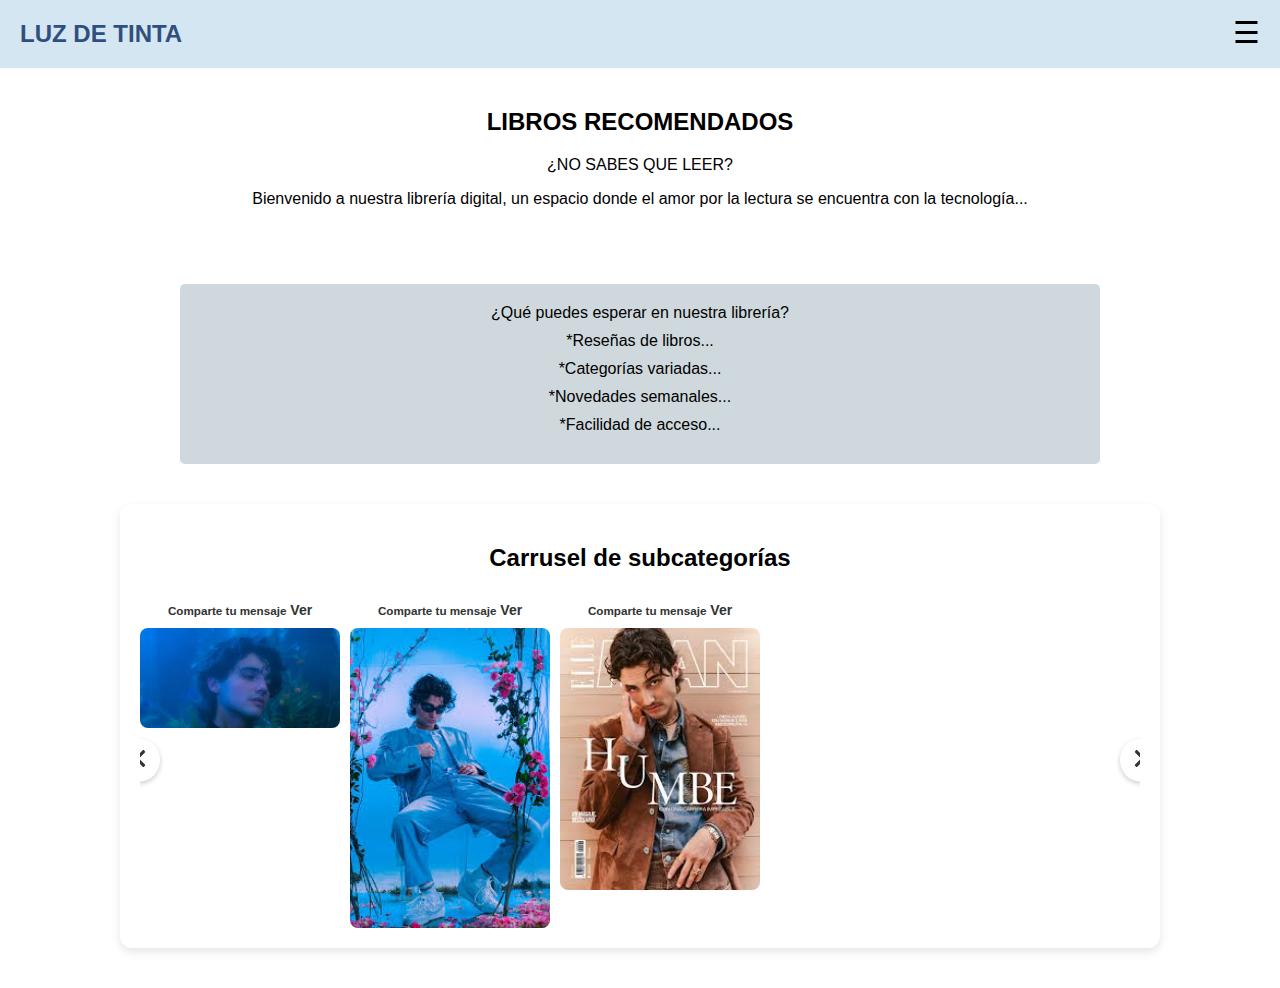
==== coto/index.html @ fa1b53cd "Add files via upload" ====
<!DOCTYPE html>
<html lang="es">

<head>
    <meta charset="UTF-8">
    <meta name="viewport" content="width=device-width, initial-scale=1.0">
    <title>Mi sitio web</title>
    <link rel="stylesheet" href="web.css">
</head>

<body>
    <header>
        <h1 class="titulo-sitio">LUZ DE TINTA</h1>
        <input type="checkbox" id="menu-toggle" />
        <label for="menu-toggle" class="hamburger">☰</label>
        <nav class="menu">
            <a href="#">Ficción</a>
            <a href="#">No ficción</a>
            <a href="#">Infantil</a>
            <a href="#">Juvenil</a>
            <a href="#">Cómic y magia</a>
        </nav>
    </header>

    <div class="bienvenida">
        <h2>LIBROS RECOMENDADOS</h2>
        <p>¿NO SABES QUE LEER?</p>
        <p>Bienvenido a nuestra librería digital, un espacio donde el amor por la lectura se encuentra con la tecnología...</p>
    </div>

    <section class="contenido">
        <p>¿Qué puedes esperar en nuestra librería?</p>
        <p>*Reseñas de libros...</p>
        <p>*Categorías variadas...</p>
        <p>*Novedades semanales...</p>
        <p>*Facilidad de acceso...</p>
    </section>

    <!-- Carrusel de subcategorías -->
    <div class="Carousel">
        <h2>Carrusel de subcategorías</h2>
        <div class="slick-list" id="slick-list">
            <button class="slick-arrow slick-prev" id="button-prev">
                <svg aria-hidden="true" focusable="false" data-prefix="fas" data-icon="chevron-left" class="svg-inline--fa fa-chevron-left fa-w-10" role="img" xmlns="http://www.w3.org/2000/svg" viewBox="0 0 320 512">
                    <path fill="currentColor" d="M34.52 239.03L228.87 44.69c9.37-9.37 24.57-9.37 33.94 0l22.67 22.67c9.36 9.36 9.37 24.52.04 33.9L131.49 256l154.02 154.75c9.34 9.38 9.32 24.54-.04 33.9l-22.67 22.67c-9.37 9.37-24.57 9.37-33.94 0L34.52 272.97c-9.37-9.37-9.37-24.57 0-33.94z"></path>
                </svg>
            </button>
            <div class="slick-track" id="track">
                <div class="slick">
                    <a href="/">
                        <h4><small>Comparte tu mensaje</small> Ver</h4>
                        <img src="1.jpg" alt="Imagen 1">
                    </a>
                </div>
                <div class="slick">
                    <a href="/">
                        <h4><small>Comparte tu mensaje</small> Ver</h4>
                        <img src="2.jpg" alt="Imagen 2">
                    </a>
                </div>
                <div class="slick">
                    <a href="/">
                        <h4><small>Comparte tu mensaje</small> Ver</h4>
                        <img src="3.jpg" alt="Imagen 3">
                    </a>
                </div>
                <!-- Agregar más elementos aquí según sea necesario -->
            </div>
            <button class="slick-arrow slick-next" id="button-next">
                <svg aria-hidden="true" focusable="false" data-prefix="fas" data-icon="chevron-right" class="svg-inline--fa fa-chevron-right fa-w-10" role="img" xmlns="http://www.w3.org/2000/svg" viewBox="0 0 320 512">
                    <path fill="currentColor" d="M285.476 272.971L91.132 467.314c-9.373 9.373-24.569 9.373-33.941 0l-22.667-22.667c-9.357-9.357-9.375-24.522-.04-33.901L188.505 256 34.484 101.255c-9.335-9.379-9.317-24.544.04-33.901l22.667-22.667c9.373-9.373 24.569-9.373 33.941 0L285.475 239.03c9.373 9.372 9.373 24.568.001 33.941z"></path>
                </svg>
            </button>
        </div>
    </div>

    <script defer src="script.js"></script>
</body>

</html>
---- coto/web.css ----
/* Estilo general de la página */
body {
  background-color: white;
  font-family: Arial, sans-serif;
  margin: 0;
  padding: 0;
}

/* Estilo del encabezado */
header {
  background-color: #D4E6F1;
  padding: 20px;
  display: flex;
  justify-content: space-between;
  align-items: center;
}

/* Título del sitio */
.titulo-sitio {
  color: #2f4f7F;
  margin: 0;
  font-size: 24px;
}

/* Sección de contenido */
.contenido {
  padding: 20px;
  background-color: #cfd8dc;
  margin: 20px;
  border-radius: 5px;
}

.contenido h2, .contenido p {
  color: #000;
  margin: 0 0 10px 0;
}
.contenido {
  padding: 20px 60px; /* Más espacio a los lados */
  background-color: #cfd8dc;
  margin: 40px auto; /* Centrado vertical y horizontal */
  border-radius: 5px;
  max-width: 800px; /* Limita el ancho para mantenerlo centrado */
  text-align: center; /* Opcional, si quieres centrar el texto también */
}
/* Centrar texto en el contenedor */
.bienvenida {
  text-align: center;
  padding: 20px;
}

/* Estilo del menú */
.hamburger {
  position: absolute;
  top: 15px;
  right: 20px;
  font-size: 30px;
  cursor: pointer;
  user-select: none;
  z-index: 2;
}

/* Ocultar el checkbox */
#menu-toggle {
  display: none;
}

/* Menú oculto por defecto */
.menu {
  position: absolute;
  top: 60px;
  right: 20px;
  display: none;
  flex-direction: column;
  background-color: #D4E6F1;
  border: 1px solid #ccc;
  box-shadow: 0 4px 6px rgba(0,0,0,0.1);
}

/* Mostrar el menú cuando el checkbox está activo */
#menu-toggle:checked + .hamburger + .menu {
  display: flex;
}

/* Enlaces del menú */
.menu a {
  padding: 10px 15px;
  text-decoration: none;
  color: #333;
  border-bottom: 1px solid #eee;
}

.menu a:last-child {
  border-bottom: none;
}

/* Estilo del carrusel */
.Carousel {
  max-width: 1000px;
  margin: 40px auto;
  padding: 20px;
  background: #fff;
  border-radius: 12px;
  box-shadow: 0 4px 10px rgba(0, 0, 0, 0.1);
}

.Carousel h2 {
  text-align: center;
  margin-bottom: 20px;
}

.slick-list {
  position: relative;
  overflow: hidden;
}

.slick-track {
  display: flex;
  transition: transform 0.5s ease;
  gap: 10px;
}

.slick {
  flex: 0 0 auto;
  width: 200px;
}

.slick a {
  display: block;
  text-decoration: none;
  color: #333;
  text-align: center;
}

.slick h4 {
  font-size: 14px;
  margin: 10px 0;
}

.slick img {
  width: 100%;
  height: auto;
  border-radius: 8px;
  display: block;
  margin: 0 auto;
}

.slick-arrow {
  position: absolute;
  top: 50%;
  transform: translateY(-50%);
  background: #fff;
  border: none;
  cursor: pointer;
  padding: 10px;
  z-index: 10;
  border-radius: 50%;
  box-shadow: 0 2px 5px rgba(0, 0, 0, 0.2);
}

.slick-prev {
  left: -20px;
}

.slick-next {
  right: -20px;
}

.slick-arrow svg {
  width: 20px;
  height: 20px;
  color: #333;
}
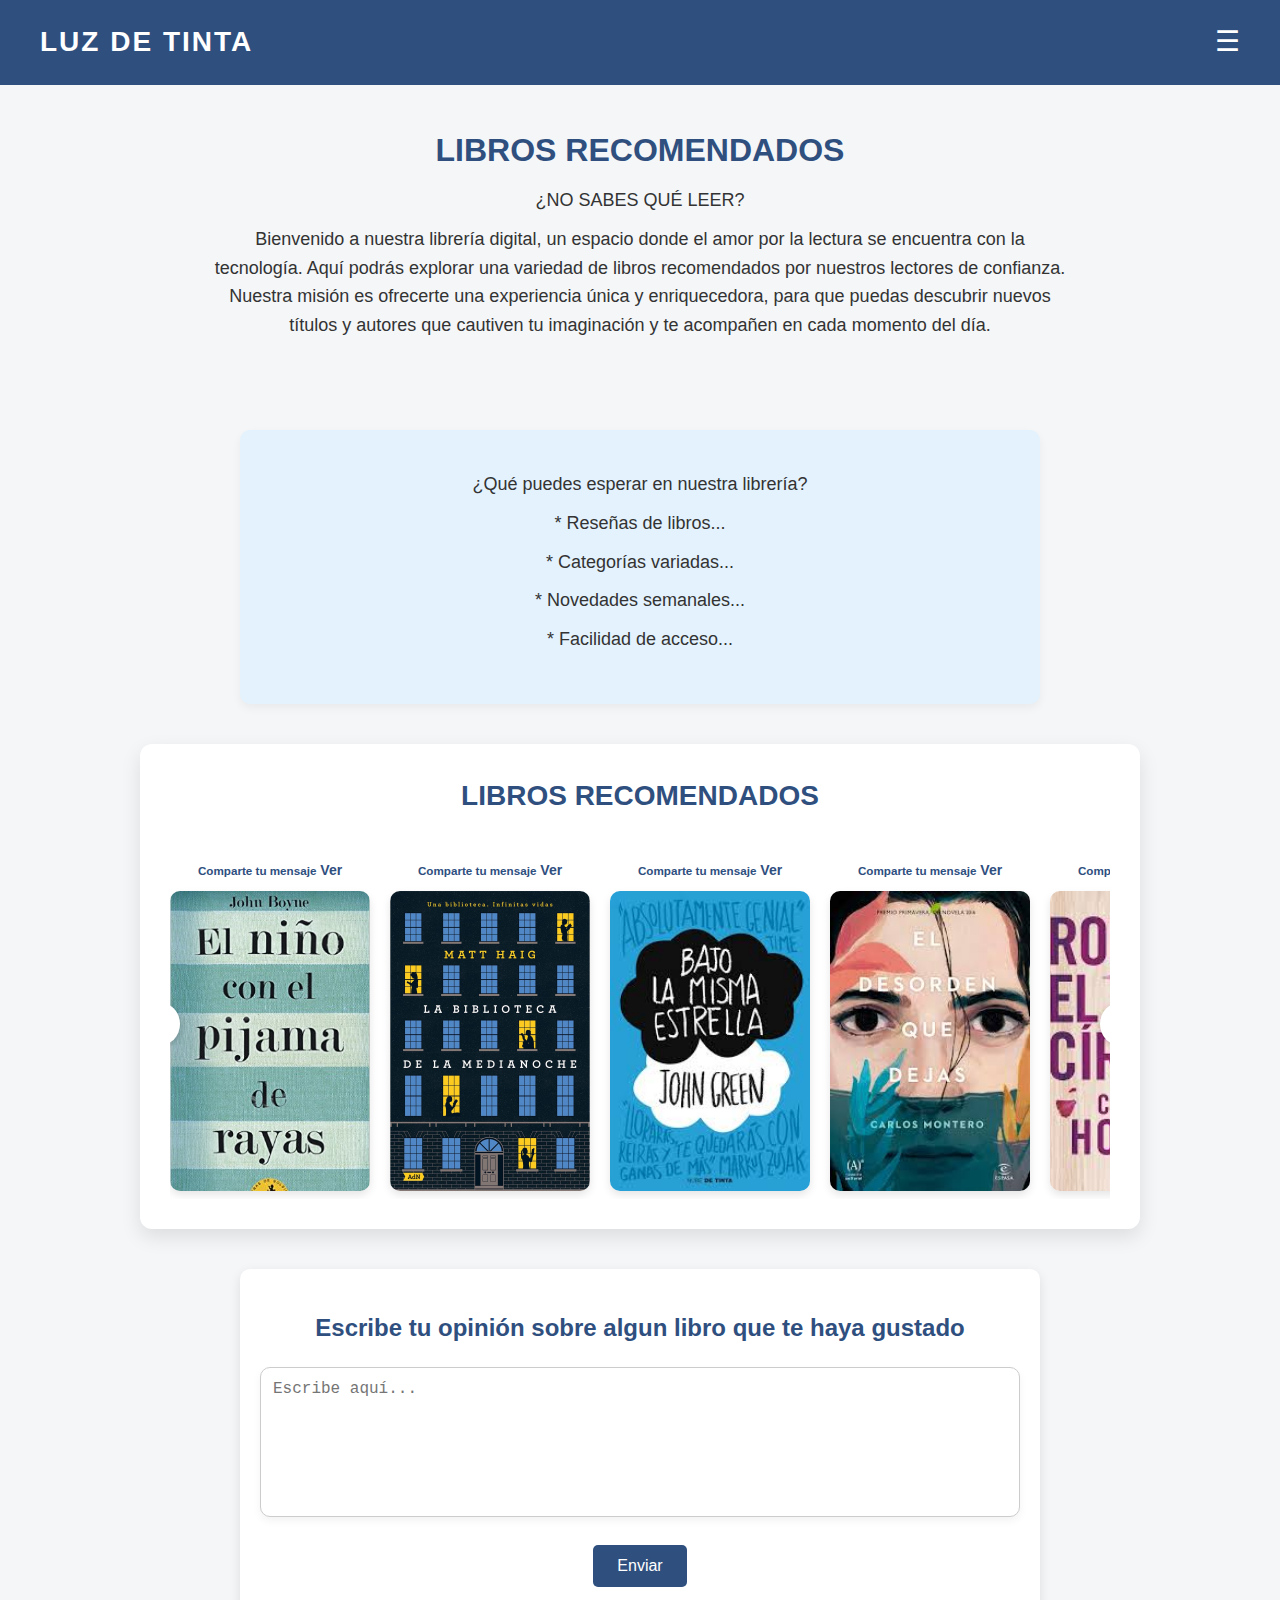
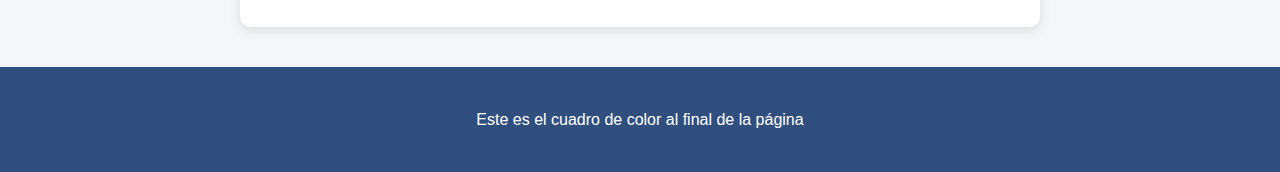
==== commit 55fcd199: "Add files via upload" ====
--- a/coto/index.html
+++ b/coto/index.html
@@ -4,7 +4,7 @@
 <head>
     <meta charset="UTF-8">
     <meta name="viewport" content="width=device-width, initial-scale=1.0">
-    <title>Mi sitio web</title>
+    <title>LUZ DE TINTA</title>
     <link rel="stylesheet" href="web.css">
 </head>
 
@@ -15,66 +15,86 @@
         <label for="menu-toggle" class="hamburger">☰</label>
         <nav class="menu">
             <a href="#">Ficción</a>
-            <a href="#">No ficción</a>
+            <a href="#">Romance</a>
             <a href="#">Infantil</a>
             <a href="#">Juvenil</a>
-            <a href="#">Cómic y magia</a>
         </nav>
     </header>
 
     <div class="bienvenida">
         <h2>LIBROS RECOMENDADOS</h2>
-        <p>¿NO SABES QUE LEER?</p>
-        <p>Bienvenido a nuestra librería digital, un espacio donde el amor por la lectura se encuentra con la tecnología...</p>
+        <p>¿NO SABES QUÉ LEER?</p>
+        <p>Bienvenido a nuestra librería digital, un espacio donde el amor por la lectura se encuentra con la tecnología. Aquí podrás explorar una variedad de libros recomendados por nuestros lectores de confianza. Nuestra misión es ofrecerte una experiencia única y enriquecedora, para que puedas descubrir nuevos títulos y autores que cautiven tu imaginación y te acompañen en cada momento del día.</p>
     </div>
 
     <section class="contenido">
         <p>¿Qué puedes esperar en nuestra librería?</p>
-        <p>*Reseñas de libros...</p>
-        <p>*Categorías variadas...</p>
-        <p>*Novedades semanales...</p>
-        <p>*Facilidad de acceso...</p>
+        <p>* Reseñas de libros...</p>
+        <p>* Categorías variadas...</p>
+        <p>* Novedades semanales...</p>
+        <p>* Facilidad de acceso...</p>
     </section>
 
-    <!-- Carrusel de subcategorías -->
     <div class="Carousel">
-        <h2>Carrusel de subcategorías</h2>
+        <h2>LIBROS RECOMENDADOS</h2>
         <div class="slick-list" id="slick-list">
             <button class="slick-arrow slick-prev" id="button-prev">
-                <svg aria-hidden="true" focusable="false" data-prefix="fas" data-icon="chevron-left" class="svg-inline--fa fa-chevron-left fa-w-10" role="img" xmlns="http://www.w3.org/2000/svg" viewBox="0 0 320 512">
+                <svg aria-hidden="true" xmlns="http://www.w3.org/2000/svg" viewBox="0 0 320 512">
                     <path fill="currentColor" d="M34.52 239.03L228.87 44.69c9.37-9.37 24.57-9.37 33.94 0l22.67 22.67c9.36 9.36 9.37 24.52.04 33.9L131.49 256l154.02 154.75c9.34 9.38 9.32 24.54-.04 33.9l-22.67 22.67c-9.37 9.37-24.57 9.37-33.94 0L34.52 272.97c-9.37-9.37-9.37-24.57 0-33.94z"></path>
                 </svg>
             </button>
             <div class="slick-track" id="track">
-                <div class="slick">
-                    <a href="/">
-                        <h4><small>Comparte tu mensaje</small> Ver</h4>
-                        <img src="1.jpg" alt="Imagen 1">
-                    </a>
-                </div>
-                <div class="slick">
-                    <a href="/">
-                        <h4><small>Comparte tu mensaje</small> Ver</h4>
-                        <img src="2.jpg" alt="Imagen 2">
-                    </a>
-                </div>
-                <div class="slick">
-                    <a href="/">
-                        <h4><small>Comparte tu mensaje</small> Ver</h4>
-                        <img src="3.jpg" alt="Imagen 3">
-                    </a>
-                </div>
-                <!-- Agregar más elementos aquí según sea necesario -->
+                <!-- Repite según tus imágenes -->
+                <div class="slick"><a href="#"><h4><small>Comparte tu mensaje</small> Ver</h4><img src="1.jpg" alt="Imagen 1"></a></div>
+                <div class="slick"><a href="#"><h4><small>Comparte tu mensaje</small> Ver</h4><img src="2.jpg" alt="Imagen 2"></a></div>
+                <div class="slick"><a href="#"><h4><small>Comparte tu mensaje</small> Ver</h4><img src="3.jpg" alt="Imagen 3"></a></div>
+                <div class="slick"><a href="#"><h4><small>Comparte tu mensaje</small> Ver</h4><img src="4.jpg" alt="Imagen 4"></a></div>
+                <div class="slick"><a href="#"><h4><small>Comparte tu mensaje</small> Ver</h4><img src="5.jpg" alt="Imagen 4"></a></div>
+                <div class="slick"><a href="#"><h4><small>Comparte tu mensaje</small> Ver</h4><img src="6.jpg" alt="Imagen 1"></a></div>
+                <div class="slick"><a href="#"><h4><small>Comparte tu mensaje</small> Ver</h4><img src="7.jpg" alt="Imagen 2"></a></div>
+                <div class="slick"><a href="#"><h4><small>Comparte tu mensaje</small> Ver</h4><img src="8.jpg" alt="Imagen 3"></a></div>
+                <div class="slick"><a href="#"><h4><small>Comparte tu mensaje</small> Ver</h4><img src="9.jpg" alt="Imagen 4"></a></div>
+                <div class="slick"><a href="#"><h4><small>Comparte tu mensaje</small> Ver</h4><img src="10.jpg" alt="Imagen 4"></a></div>
+                <div class="slick"><a href="#"><h4><small>Comparte tu mensaje</small> Ver</h4><img src="11.jpg" alt="Imagen 1"></a></div>
+                <div class="slick"><a href="#"><h4><small>Comparte tu mensaje</small> Ver</h4><img src="12.jpg" alt="Imagen 2"></a></div>
+                <div class="slick"><a href="#"><h4><small>Comparte tu mensaje</small> Ver</h4><img src="13.jpg" alt="Imagen 3"></a></div>
+                <div class="slick"><a href="#"><h4><small>Comparte tu mensaje</small> Ver</h4><img src="14.jpg" alt="Imagen 4"></a></div>
+                <div class="slick"><a href="#"><h4><small>Comparte tu mensaje</small> Ver</h4><img src="15.jpg" alt="Imagen 4"></a></div>
+                <div class="slick"><a href="#"><h4><small>Comparte tu mensaje</small> Ver</h4><img src="16.jpg" alt="Imagen 1"></a></div>
+                <div class="slick"><a href="#"><h4><small>Comparte tu mensaje</small> Ver</h4><img src="17.jpg" alt="Imagen 2"></a></div>
+                <div class="slick"><a href="#"><h4><small>Comparte tu mensaje</small> Ver</h4><img src="18.jpg" alt="Imagen 3"></a></div>
+                <div class="slick"><a href="#"><h4><small>Comparte tu mensaje</small> Ver</h4><img src="19.jpg" alt="Imagen 4"></a></div>
+                <div class="slick"><a href="#"><h4><small>Comparte tu mensaje</small> Ver</h4><img src="20.jpg" alt="Imagen 4"></a></div>
             </div>
+            <!-- Sección de texto para escribir debajo del carrusel -->
+
             <button class="slick-arrow slick-next" id="button-next">
-                <svg aria-hidden="true" focusable="false" data-prefix="fas" data-icon="chevron-right" class="svg-inline--fa fa-chevron-right fa-w-10" role="img" xmlns="http://www.w3.org/2000/svg" viewBox="0 0 320 512">
+                <svg aria-hidden="true" xmlns="http://www.w3.org/2000/svg" viewBox="0 0 320 512">
                     <path fill="currentColor" d="M285.476 272.971L91.132 467.314c-9.373 9.373-24.569 9.373-33.941 0l-22.667-22.667c-9.357-9.357-9.375-24.522-.04-33.901L188.505 256 34.484 101.255c-9.335-9.379-9.317-24.544.04-33.901l22.667-22.667c9.373-9.373 24.569-9.373 33.941 0L285.475 239.03c9.373 9.372 9.373 24.568.001 33.941z"></path>
                 </svg>
             </button>
         </div>
     </div>
 
+    <!-- Sección dinámica de categoría -->
+    <section id="categoria-detalle" class="categoria-detalle oculto">
+        <button id="volver-btn">← Volver</button>
+        <h2 id="categoria-titulo">Título</h2>
+        <div class="categoria-contenido">
+            <div id="galeria" class="galeria"></div>
+        </div>
+    </section>
+    <section class="cuadro-escribir">
+        <h2>Escribe tu opinión sobre algun libro que te haya gustado</h2>
+        <textarea id="mensaje" placeholder="Escribe aquí..."></textarea>
+        <button id="enviar-btn">Enviar</button>
+    </section>
+
     <script defer src="script.js"></script>
+    <!-- Cuadro de color al final de la página -->
+<section class="cuadro-color">
+    <p>Este es el cuadro de color al final de la página</p>
+</section>
 </body>
 
-</html>
+</html>--- a/coto/web.css
+++ b/coto/web.css
@@ -1,111 +1,123 @@
-/* Estilo general de la página */
-body {
-  background-color: white;
-  font-family: Arial, sans-serif;
+/* Reset básico */
+* {
+  box-sizing: border-box;
   margin: 0;
   padding: 0;
 }
 
-/* Estilo del encabezado */
+body {
+  font-family: 'Segoe UI', Tahoma, Geneva, Verdana, sans-serif;
+  background-color: #f4f6f8;
+  color: #333;
+  line-height: 1.6;
+}
+
+/* Encabezado */
 header {
-  background-color: #D4E6F1;
-  padding: 20px;
+  background-color: #2F4F7F;
+  padding: 20px 40px;
   display: flex;
   justify-content: space-between;
   align-items: center;
-}
-
-/* Título del sitio */
+  position: relative;
+}
+
 .titulo-sitio {
-  color: #2f4f7F;
-  margin: 0;
-  font-size: 24px;
-}
-
-/* Sección de contenido */
-.contenido {
-  padding: 20px;
-  background-color: #cfd8dc;
-  margin: 20px;
-  border-radius: 5px;
-}
-
-.contenido h2, .contenido p {
-  color: #000;
-  margin: 0 0 10px 0;
-}
-.contenido {
-  padding: 20px 60px; /* Más espacio a los lados */
-  background-color: #cfd8dc;
-  margin: 40px auto; /* Centrado vertical y horizontal */
-  border-radius: 5px;
-  max-width: 800px; /* Limita el ancho para mantenerlo centrado */
-  text-align: center; /* Opcional, si quieres centrar el texto también */
-}
-/* Centrar texto en el contenedor */
-.bienvenida {
-  text-align: center;
-  padding: 20px;
-}
-
-/* Estilo del menú */
+  color: #fff;
+  font-size: 28px;
+  font-weight: bold;
+  letter-spacing: 2px;
+}
+
+/* Menú hamburguesa */
 .hamburger {
-  position: absolute;
-  top: 15px;
-  right: 20px;
-  font-size: 30px;
+  font-size: 28px;
+  color: #fff;
   cursor: pointer;
-  user-select: none;
   z-index: 2;
 }
 
-/* Ocultar el checkbox */
 #menu-toggle {
   display: none;
 }
 
-/* Menú oculto por defecto */
 .menu {
+  display: none;
   position: absolute;
-  top: 60px;
-  right: 20px;
-  display: none;
+  top: 70px;
+  right: 40px;
+  background-color: #ffffff;
   flex-direction: column;
-  background-color: #D4E6F1;
-  border: 1px solid #ccc;
-  box-shadow: 0 4px 6px rgba(0,0,0,0.1);
-}
-
-/* Mostrar el menú cuando el checkbox está activo */
+  border-radius: 8px;
+  box-shadow: 0 8px 16px rgba(0,0,0,0.15);
+  overflow: hidden;
+}
+
 #menu-toggle:checked + .hamburger + .menu {
   display: flex;
 }
 
-/* Enlaces del menú */
 .menu a {
-  padding: 10px 15px;
+  padding: 12px 20px;
   text-decoration: none;
-  color: #333;
-  border-bottom: 1px solid #eee;
-}
-
-.menu a:last-child {
-  border-bottom: none;
-}
-
-/* Estilo del carrusel */
+  color: #2F4F7F;
+  transition: background-color 0.3s;
+}
+
+.menu a:hover {
+  background-color: #f0f0f0;
+}
+
+/* Sección bienvenida */
+.bienvenida {
+  text-align: center;
+  padding: 40px 20px;
+  max-width: 900px;
+  margin: auto;
+}
+
+.bienvenida h2 {
+  font-size: 32px;
+  color: #2F4F7F;
+  margin-bottom: 10px;
+}
+
+.bienvenida p {
+  font-size: 18px;
+  margin-bottom: 10px;
+}
+
+/* Contenido */
+.contenido {
+  padding: 40px 60px;
+  background-color: #e3f2fd;
+  margin: 40px auto;
+  border-radius: 10px;
+  max-width: 800px;
+  text-align: center;
+  box-shadow: 0 4px 10px rgba(0,0,0,0.05);
+}
+
+.contenido p {
+  font-size: 18px;
+  margin-bottom: 10px;
+}
+
+/* Carrusel */
 .Carousel {
   max-width: 1000px;
   margin: 40px auto;
-  padding: 20px;
-  background: #fff;
+  padding: 30px;
+  background: #ffffff;
   border-radius: 12px;
-  box-shadow: 0 4px 10px rgba(0, 0, 0, 0.1);
+  box-shadow: 0 8px 20px rgba(0, 0, 0, 0.1);
 }
 
 .Carousel h2 {
   text-align: center;
-  margin-bottom: 20px;
+  font-size: 28px;
+  color: #2F4F7F;
+  margin-bottom: 30px;
 }
 
 .slick-list {
@@ -116,7 +128,7 @@
 .slick-track {
   display: flex;
   transition: transform 0.5s ease;
-  gap: 10px;
+  gap: 20px;
 }
 
 .slick {
@@ -127,7 +139,7 @@
 .slick a {
   display: block;
   text-decoration: none;
-  color: #333;
+  color: #2F4F7F;
   text-align: center;
 }
 
@@ -138,35 +150,156 @@
 
 .slick img {
   width: 100%;
-  height: auto;
-  border-radius: 8px;
-  display: block;
-  margin: 0 auto;
-}
-
+  height: 280px;
+  object-fit: cover;
+  border-radius: 10px;
+  box-shadow: 0 4px 8px rgba(0,0,0,0.1);
+}
+
+/* Flechas */
 .slick-arrow {
   position: absolute;
   top: 50%;
   transform: translateY(-50%);
-  background: #fff;
+  background: #ffffff;
   border: none;
   cursor: pointer;
   padding: 10px;
   z-index: 10;
   border-radius: 50%;
-  box-shadow: 0 2px 5px rgba(0, 0, 0, 0.2);
+  box-shadow: 0 2px 6px rgba(0, 0, 0, 0.2);
+  transition: background-color 0.3s;
+}
+
+.slick-arrow:hover {
+  background-color: #f0f0f0;
 }
 
 .slick-prev {
-  left: -20px;
+  left: -30px;
 }
 
 .slick-next {
-  right: -20px;
+  right: -30px;
 }
 
 .slick-arrow svg {
   width: 20px;
   height: 20px;
+  color: #2F4F7F;
+}
+
+/* Categoría dinámica */
+.oculto {
+  display: none;
+}
+
+.categoria-detalle {
+  padding: 40px;
+  text-align: center;
+  background-color: #fff;
+  max-width: 900px;
+  margin: 40px auto;
+  border-radius: 10px;
+  box-shadow: 0 4px 12px rgba(0,0,0,0.1);
+}
+
+.categoria-contenido img {
+  width: 100%;
+  max-width: 500px;
+  height: auto;
+  margin: 20px auto;
+  border-radius: 10px;
+}
+
+#volver-btn {
+  margin-bottom: 20px;
+  background-color: #2F4F7F;
+  color: #fff;
+  border: none;
+  padding: 10px 20px;
+  cursor: pointer;
+  border-radius: 5px;
+  font-size: 16px;
+}
+.galeria {
+  display: grid;
+  grid-template-columns: repeat(3, 1fr);
+  gap: 20px;
+  justify-items: center;
+  padding-top: 20px;
+}
+
+.galeria img {
+  width: 100%;
+  max-width: 200px;
+  height: auto;
+  border-radius: 10px;
+  box-shadow: 0 4px 8px rgba(0,0,0,0.1);
+  transition: transform 0.3s ease;
+}
+.slick img, .categoria-contenido img {
+  width: 100%;            /* Hace que la imagen ocupe el ancho completo del contenedor */
+  height: 300px;          /* Define una altura específica para las imágenes */
+  object-fit: cover;      /* Asegura que las imágenes mantengan sus proporciones, recortando el exceso si es necesario */
+  border-radius: 10px;    /* Si deseas bordes redondeados en las imágenes */
+  box-shadow: 0 4px 8px rgba(0, 0, 0, 0.1); /* Añade una sombra sutil a las imágenes */
+}
+.galeria img:hover {
+  transform: scale(1.05);
+}
+/* Estilos para el cuadro de texto debajo del carrusel */
+.cuadro-escribir {
+  background-color: #fff;
+  padding: 40px 20px;
+  margin: 40px auto;
+  max-width: 800px;
+  border-radius: 10px;
+  box-shadow: 0 4px 12px rgba(0, 0, 0, 0.1);
+  text-align: center;
+}
+
+.cuadro-escribir h2 {
+  color: #2F4F7F;
+  margin-bottom: 20px;
+  font-size: 24px;
+}
+
+.cuadro-escribir textarea {
+  width: 100%;
+  height: 150px;
+  padding: 12px;
+  border-radius: 10px;
+  border: 1px solid #ccc;
+  font-size: 16px;
   color: #333;
-}
+  resize: none;
+  box-shadow: 0 4px 8px rgba(0, 0, 0, 0.05);
+  margin-bottom: 20px;
+}
+
+.cuadro-escribir button {
+  background-color: #2F4F7F;
+  color: white;
+  padding: 12px 24px;
+  border: none;
+  border-radius: 5px;
+  font-size: 16px;
+  cursor: pointer;
+  transition: background-color 0.3s ease;
+}
+
+.cuadro-escribir button:hover {
+  background-color: #1c355a;
+}
+/* Estilo para el cuadro de color al final de la página */
+.cuadro-color {
+  background-color: #2F4F7F; /* Puedes cambiar este color */
+  color: white;
+  text-align: center;
+  padding: 40px 20px;
+  margin-top: 40px;
+  width: 100%;
+  position: relative;
+  bottom: 0;
+}